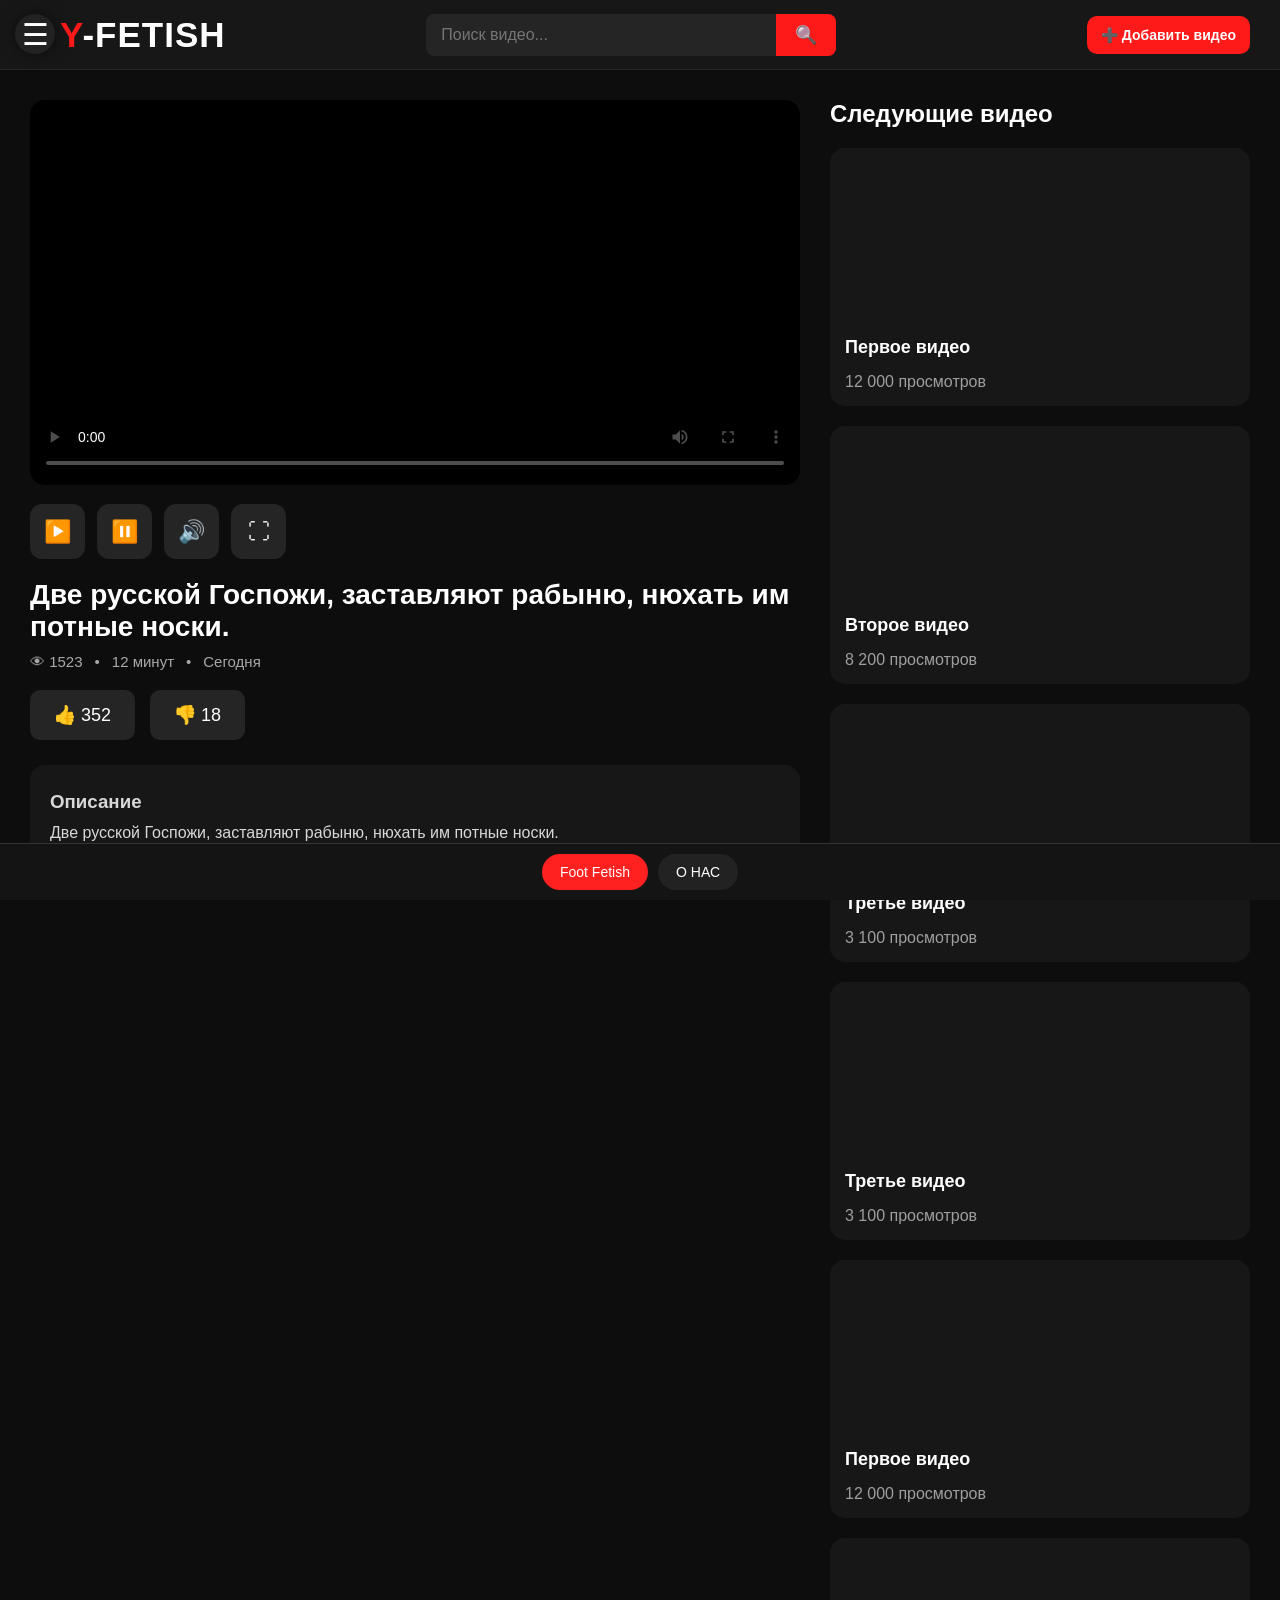
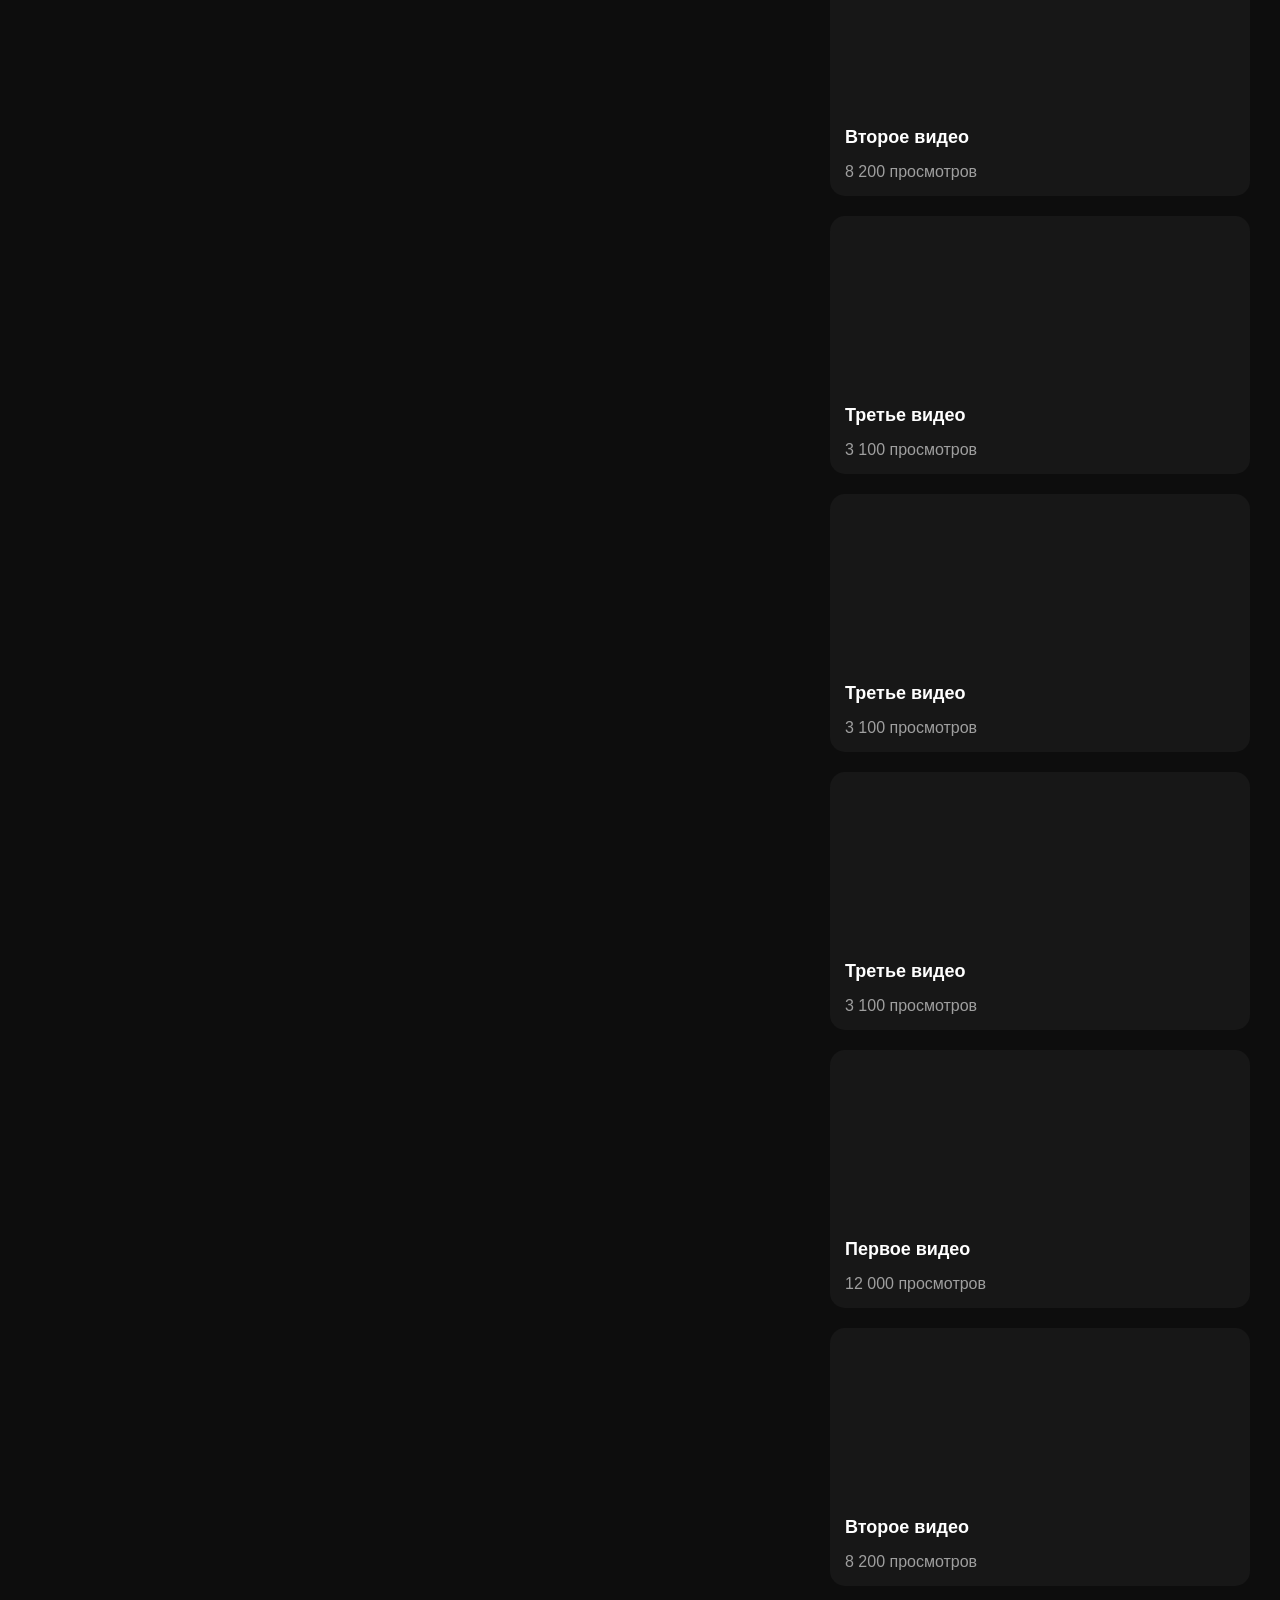
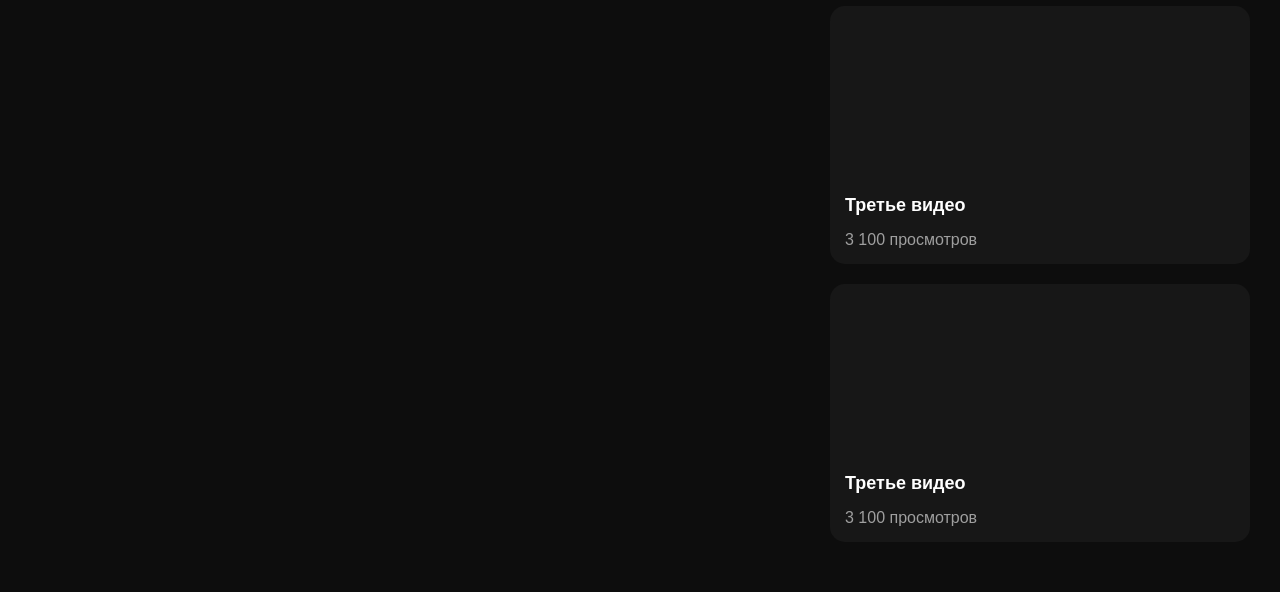
==== index.html @ 75a19df0 "Y-FETISH.ne Y-FETISH.ne" ====
<!DOCTYPE html>
<html lang="ru">
<head>
<meta charset="UTF-8">
<meta name="viewport" content="width=device-width, initial-scale=1.0">

<title>Y-FETISH</title>

<link rel="stylesheet" href="style.css">
</head>

<body>

<header>

<div class="logo">
    <a href="in.html" class="logo-link">
        <span class="red">Y</span>-FETISH
    </a>


</div>



  <div class="search">
    <input type="text" placeholder="Поиск видео...">
    <button>🔍</button>
  </div>

  <a href="upload.html" class="upload-btn">➕ Добавить видео</a>

</header>

<main>

<section class="player">

  <video id="video" controls poster="poster.jpg">
    <source src="videos/1.mp4" type="video/mp4">
    Ваш браузер не поддерживает видео.
  </video>

  <div class="controls">
    <button>▶️</button>
    <button>⏸️</button>
    <button>🔊</button>
    <button>⛶</button>
  </div>

  <div class="info">
    <h1>Две русской Госпожи, заставляют рабыню, нюхать им потные носки.</h1>

    <div class="stats">
      <span>👁 1523</span>
      <span>•</span>
      <span>12 минут</span>
      <span>•</span>
      <span>Сегодня</span>
    </div>
  </div>

  <div class="buttons">
    <button>👍 <span>352</span></button>
    <button>👎 <span>18</span></button>
  </div>

  <div class="description">
    <h3>Описание</h3>
    <p>
      Две русской Госпожи, заставляют рабыню, нюхать им потные носки.
    </p>
  </div>

</section>

<aside>

  <h2>Следующие видео</h2>

  <div class="card">
    <video muted>
      <source src="videos/1.mp4" type="video/mp4">
    </video>
    <h3>Первое видео</h3>
    <p>12 000 просмотров</p>
  </div>

  <div class="card">
    <video muted>
      <source src="videos/2.mp4" type="video/mp4">
    </video>
    <h3>Второе видео</h3>
    <p>8 200 просмотров</p>
  </div>

  <div class="card">
    <video muted>
      <source src="videos/3.mp4" type="video/mp4">
    </video>
    <h3>Третье видео</h3>
    <p>3 100 просмотров</p>
  </div>
  
  <div class="card">
    <video muted>
      <source src="videos/4.mp4" type="video/mp4">
    </video>
    <h3>Третье видео</h3>
    <p>3 100 просмотров</p>
  </div>
  
    <div class="card">
    <video muted>
      <source src="videos/5.mp4" type="video/mp4">
    </video>
    <h3>Первое видео</h3>
    <p>12 000 просмотров</p>
  </div>

  <div class="card">
    <video muted>
      <source src="videos/6.mp4" type="video/mp4">
    </video>
    <h3>Второе видео</h3>
    <p>8 200 просмотров</p>
  </div>

  <div class="card">
    <video muted>
      <source src="videos/7.mp4" type="video/mp4">
    </video>
    <h3>Третье видео</h3>
    <p>3 100 просмотров</p>
  </div>
  
  <div class="card">
    <video muted>
      <source src="videos/8.mp4" type="video/mp4">
    </video>
    <h3>Третье видео</h3>
    <p>3 100 просмотров</p>
  </div>
  
    <div class="card">
    <video muted>
      <source src="videos/9.mp4" type="video/mp4">
    </video>
    <h3>Третье видео</h3>
    <p>3 100 просмотров</p>
  </div>
  
    <div class="card">
    <video muted>
      <source src="videos/10.mp4" type="video/mp4">
    </video>
    <h3>Первое видео</h3>
    <p>12 000 просмотров</p>
  </div>

  <div class="card">
    <video muted>
      <source src="videos/11.mp4" type="video/mp4">
    </video>
    <h3>Второе видео</h3>
    <p>8 200 просмотров</p>
  </div>

  <div class="card">
    <video muted>
      <source src="videos/12.mp4" type="video/mp4">
    </video>
    <h3>Третье видео</h3>
    <p>3 100 просмотров</p>
  </div>
  
  <div class="card">
    <video muted>
      <source src="videos/13.mp4" type="video/mp4">
    </video>
    <h3>Третье видео</h3>
    <p>3 100 просмотров</p>
  </div>
  

</aside>
</main>

<div class="categories">
    <a href="index.html" class="active">Foot Fetish</a>
    <a href="about.html">О НАС</a>

</div>
<script>
function toggleMenu() {
    document.getElementById("sideMenu").classList.toggle("open");
}
</script>

<body>

<!-- Кнопка меню -->
<button id="menuBtn" class="menu-btn">☰</button>

<!-- Затемнение -->
<div id="overlay" class="overlay"></div>

<!-- Боковое меню -->
<div id="sideMenu" class="side-menu">

    <a href="about.html">🏠 Главная</a>

    <a href="upload.html">➕ Добавить видео</a>

    <a href="about.html">🔥 О НАС</a>

    <a href="categories.html">📂 Категории</a>

    <a href="profile.html">👤 Профиль</a>

    <a href="settings.html">⚙️ Настройки</a>
	
</div>

<script src="video.js"></script>
<script src="script.js"></script>
</body>
</html>
---- style.css ----
*{
    margin:0;
    padding:0;
    box-sizing:border-box;
}

body{
    background:#0d0d0d;
    color:#fff;
    font-family:Arial,Helvetica,sans-serif;
}

header{
    width:100%;
    height:70px;
    background:#171717;
    display:flex;
    justify-content:space-between;
    align-items:center;
    padding:0 30px;
    border-bottom:1px solid #262626;
    position:sticky;
    top:0;
    z-index:100;
}

.logo{
    font-size:34px;
    font-weight:900;
    letter-spacing:1px;

}

.red{
    color:#ff1a1a;
}

.search{
    display:flex;
    align-items:center;
}

.search input{
    width:350px;
    height:42px;
    background:#252525;
    border:none;
    color:white;
    padding:0 15px;
    border-radius:8px 0 0 8px;
    outline:none;
    font-size:16px;
}

.search button{
    height:42px;
    width:60px;
    border:none;
    background:#ff1a1a;
    color:white;
    cursor:pointer;
    border-radius:0 8px 8px 0;
    font-size:18px;
}

main{
    display:grid;
    grid-template-columns:2fr 420px;
    gap:30px;
    padding:30px;
}

.player video{
    width:100%;
    border-radius:15px;
    background:black;
}

.controls{
    display:flex;
    gap:12px;
    margin-top:15px;
}

.controls button{
    width:55px;
    height:55px;
    border:none;
    border-radius:12px;
    background:#252525;
    color:white;
    cursor:pointer;
    font-size:22px;
    transition:.2s;
}

.controls button:hover{
    background:#ff1a1a;
}

.info{
    margin-top:20px;
}

.info h1{
    font-size:28px;
}

.stats{
    margin-top:10px;
    color:#a8a8a8;
    display:flex;
    gap:12px;
    font-size:15px;
}

.buttons{
    display:flex;
    gap:15px;
    margin-top:20px;
}

.buttons button{
    background:#252525;
    border:none;
    color:white;
    padding:14px 24px;
    border-radius:10px;
    cursor:pointer;
    font-size:18px;
    transition:.2s;
}

.buttons button:hover{
    background:#ff1a1a;
}

.description{
    margin-top:25px;
    background:#171717;
    padding:20px;
    border-radius:15px;
    line-height:1.8;
    color:#d8d8d8;
}

aside h2{
    margin-bottom:20px;
}

.card{
    background:#171717;
    border-radius:15px;
    overflow:hidden;
    margin-bottom:20px;
    transition:.25s;
    cursor:pointer;
}

.card:hover{
    transform:translateY(-4px);
}

.card img{
    width:100%;
    display:block;
}

.card h3{
    padding:15px;
    font-size:18px;
}

.card p{
    padding:0 15px 15px;
    color:#9f9f9f;
}

@media(max-width:1000px){

main{
    grid-template-columns:1fr;
}

.search input{
    width:180px;
}

header{
    padding:15px;
}

.logo{
    font-size:26px;
	
}

}

@media(max-width:700px){

header{
    flex-direction:column;
    height:auto;
    gap:15px;
    padding:15px;
}

.search{
    width:100%;
}

.search input{
    width:100%;
}

.controls{
    flex-wrap:wrap;
}

.buttons{
    flex-wrap:wrap;
}

.info h1{
    font-size:22px;
}

}


.upload-btn{
    margin-left:20px;
    background:#ff1a1a;
    color:#fff;
    text-decoration:none;
    padding:12px 20px;
    border-radius:10px;
    font-weight:700;
    transition:.2s;
    white-space:nowrap;
}

.upload-btn:hover{
    background:#d10000;
}






.close-btn{
background:none;
border:none;
color:white;
font-size:28px;
cursor:pointer;
float:right;
}






.logo{
    display: flex;
    justify-content: center;
    align-items: center;
    gap: 0px;
    font-size: 35px;
    font-weight: bold;

}




.upload-btn{
    font-size: 14px;   /* уменьшает текст */
    padding: 11px 14px; /* уменьшает саму кнопку */
}


.logo-link{
    text-decoration: none;
    color: white;
    font-weight: bold;
}

.logo-link:hover{
    color: #ff2020;
}





.card video{
    width:100%;
    height:170px;
    object-fit:cover;
    border-radius:10px;
    pointer-events:none;
}












.categories{
    position:fixed;
    bottom:0;
    left:0;
    width:100%;
    background:#141414;
    border-top:1px solid #333;
    display:flex;
    justify-content:center;
    align-items:center;
    gap:10px;
    padding:10px;
    overflow-x:auto;
    white-space:nowrap;
    z-index:9999;
}

.categories::-webkit-scrollbar{
    display:none;
}

.categories a{
    flex:none;
    background:#222;
    color:#fff;
    text-decoration:none;
    padding:10px 18px;
    border-radius:25px;
    font-size:14px;
    transition:.2s;
}

.categories a:hover,
.categories a.active{
    background:#ff2020;
}






/* Кнопка меню */

.menu-btn{
position:fixed;
left:15px;
top:14px;              /* было 50% */
transform:none;        /* было translateY(-50%) */

width:40px;
height:40px;
border:none;
border-radius:50%;
background:#222;
color:#fff;
font-size:30px;
cursor:pointer;
z-index:1001;
box-shadow:0 0 15px rgba(0,0,0,.5);
}

/* Затемнение */

.overlay{
position:fixed;
top:0;
left:0;
width:100%;
height:100%;
background:rgba(0,0,0,.55);
display:none;
z-index:998;
}

/* Меню */

.side-menu{
position:fixed;
top:0;
left:-270px;
width:250px;
height:100%;
background:#171717;
padding-top:80px;
transition:.35s;
z-index:999;
border-right:1px solid #333;
overflow-y:auto;
}

.side-menu a{
display:block;
padding:18px 25px;
color:#fff;
text-decoration:none;
font-size:18px;
transition:.2s;
}

.side-menu a:hover{
background:#ff3b30;
}

.side-menu.active{
left:0;
}

.overlay.active{
display:block;
}




.add-video {
  background:#ff3b30;
  color:#fff;
  border:none;
  padding:12px 22px;
  border-radius:8px;
  cursor:pointer;
}


.logo{
  position: relative;
  left: 30px; /* двигает только название вправо */
}
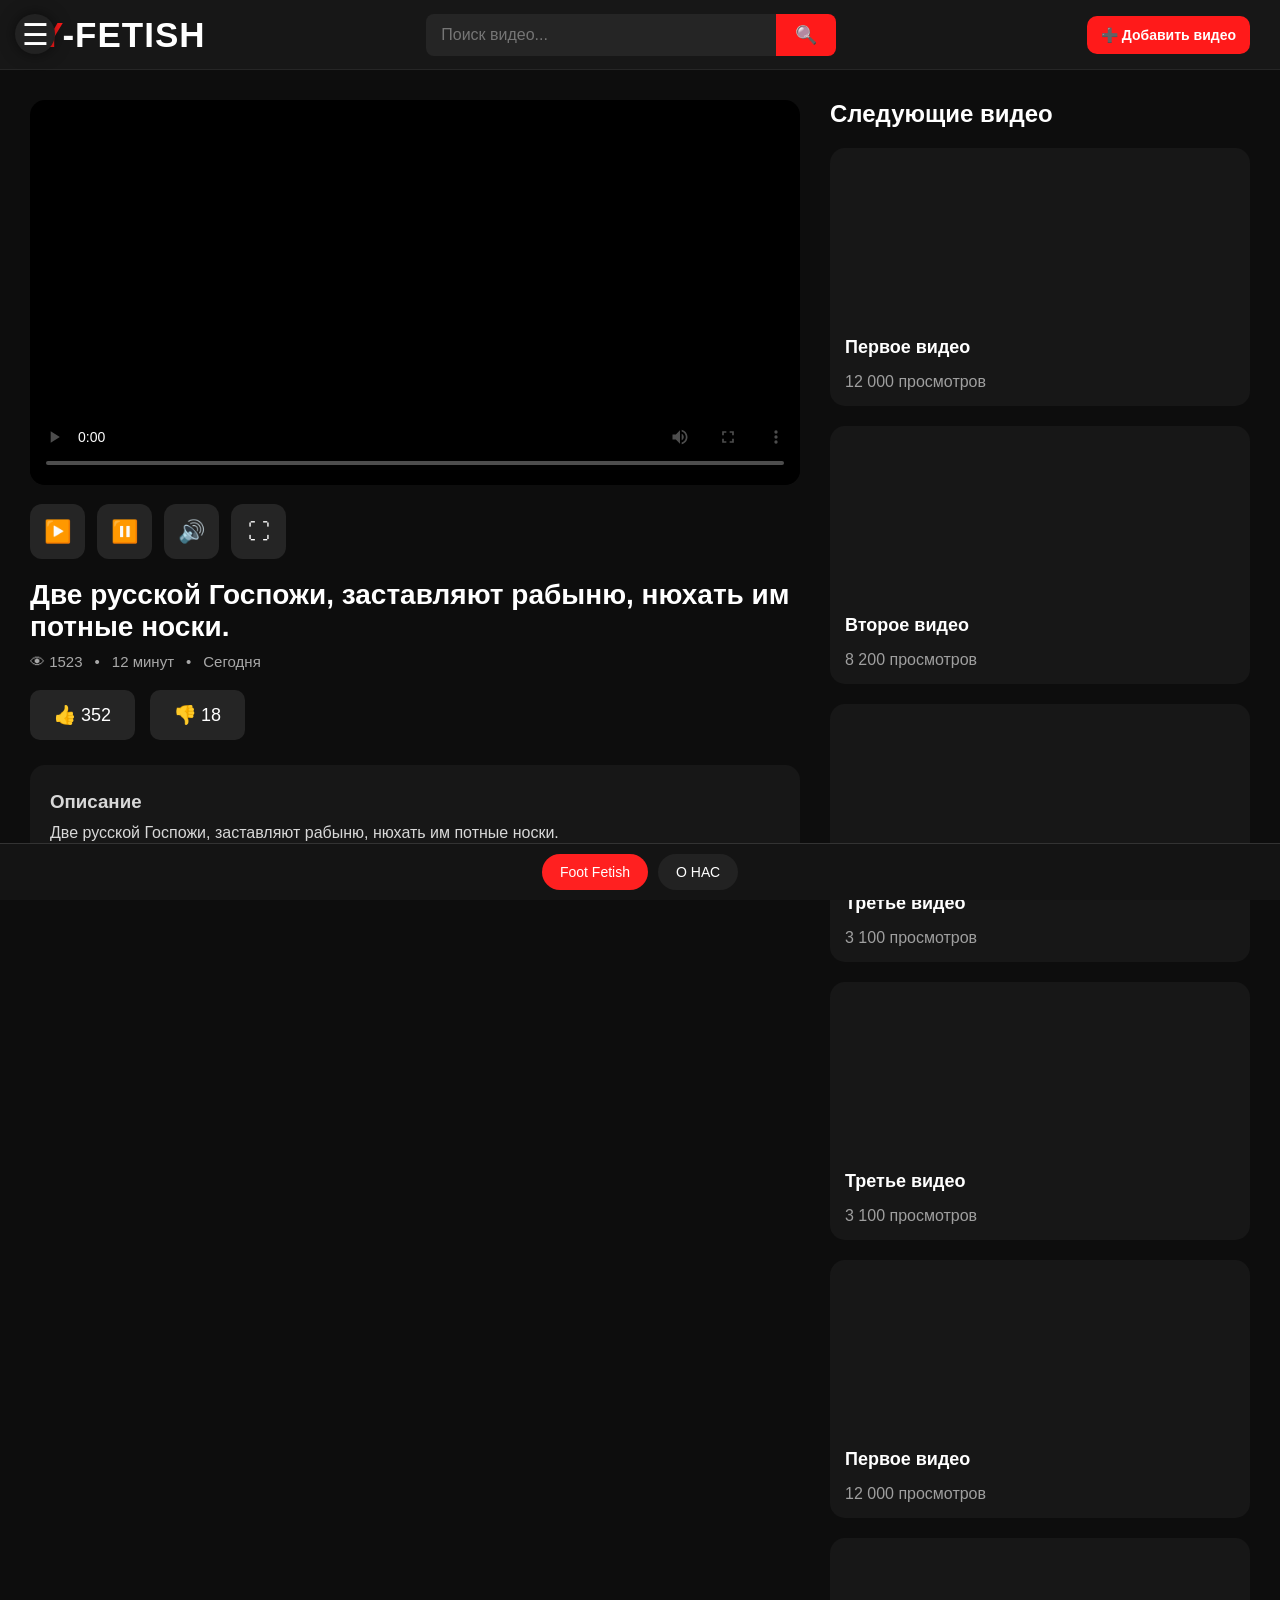
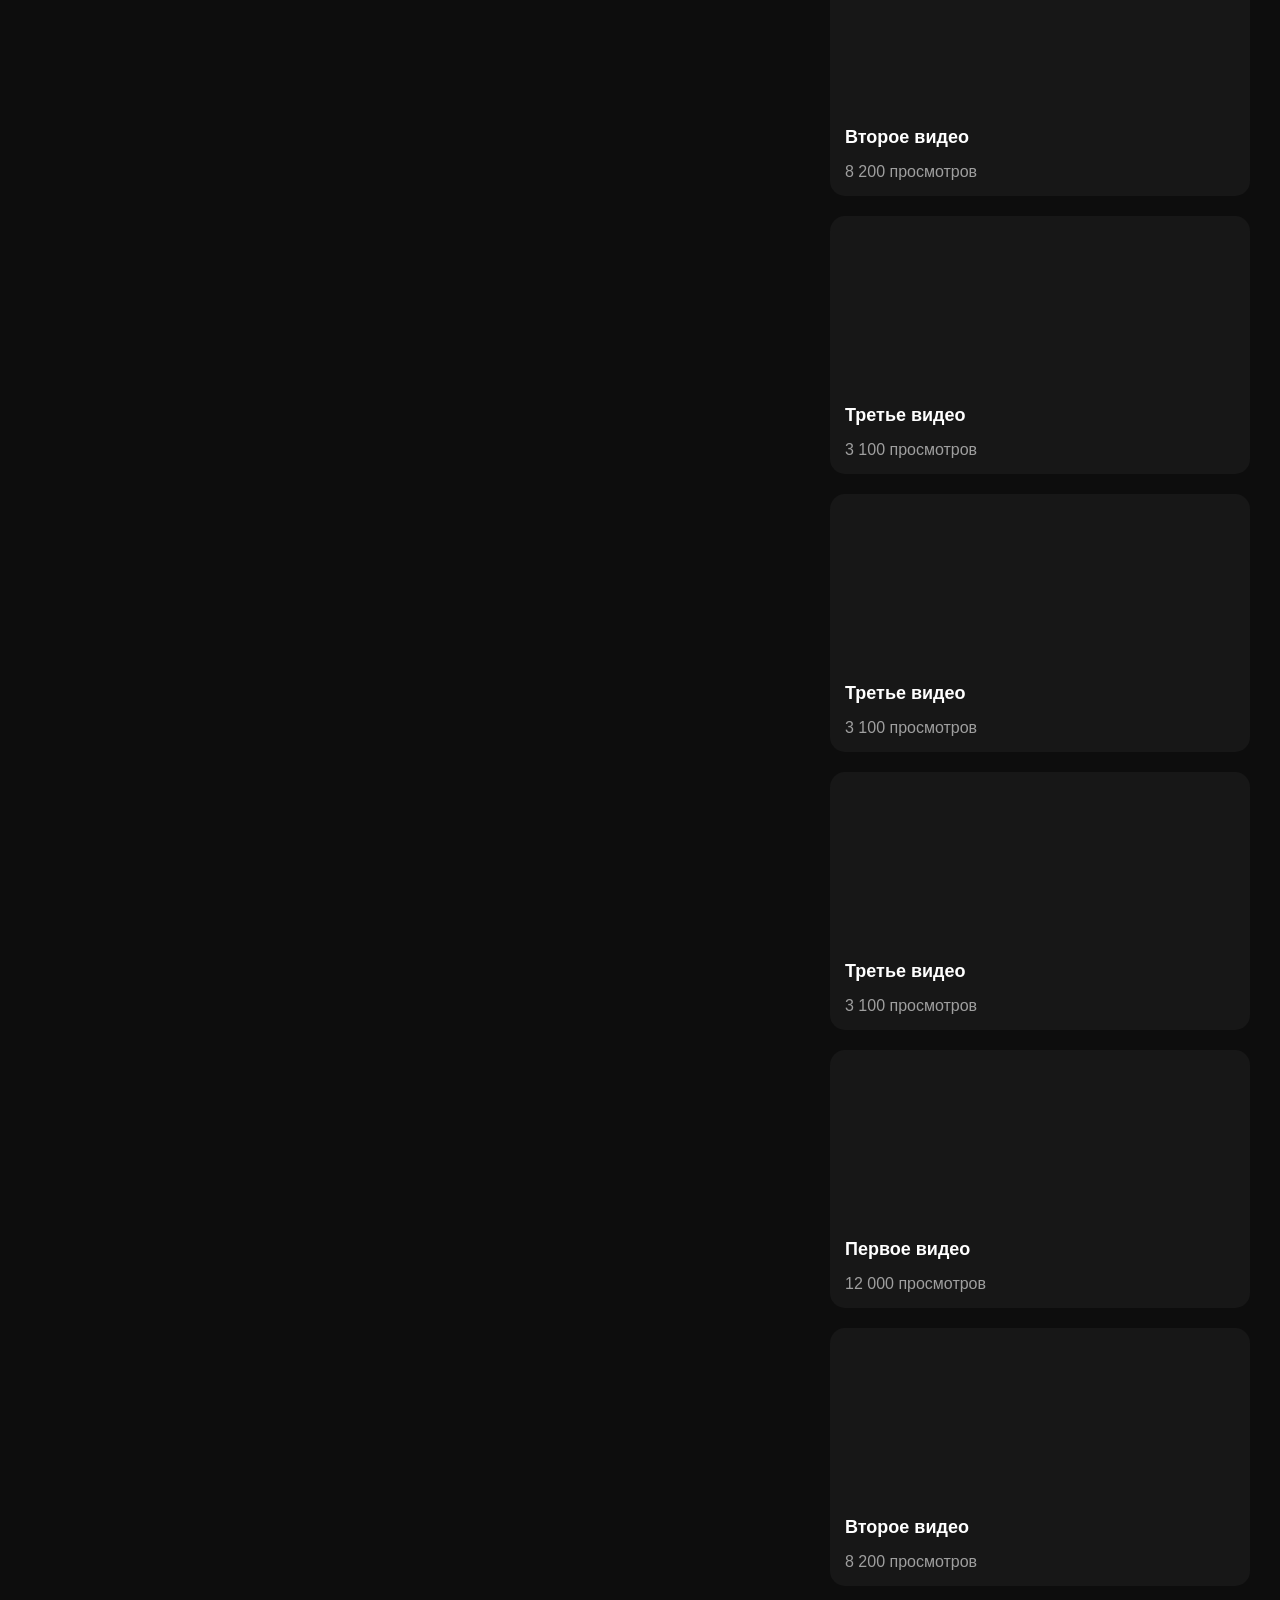
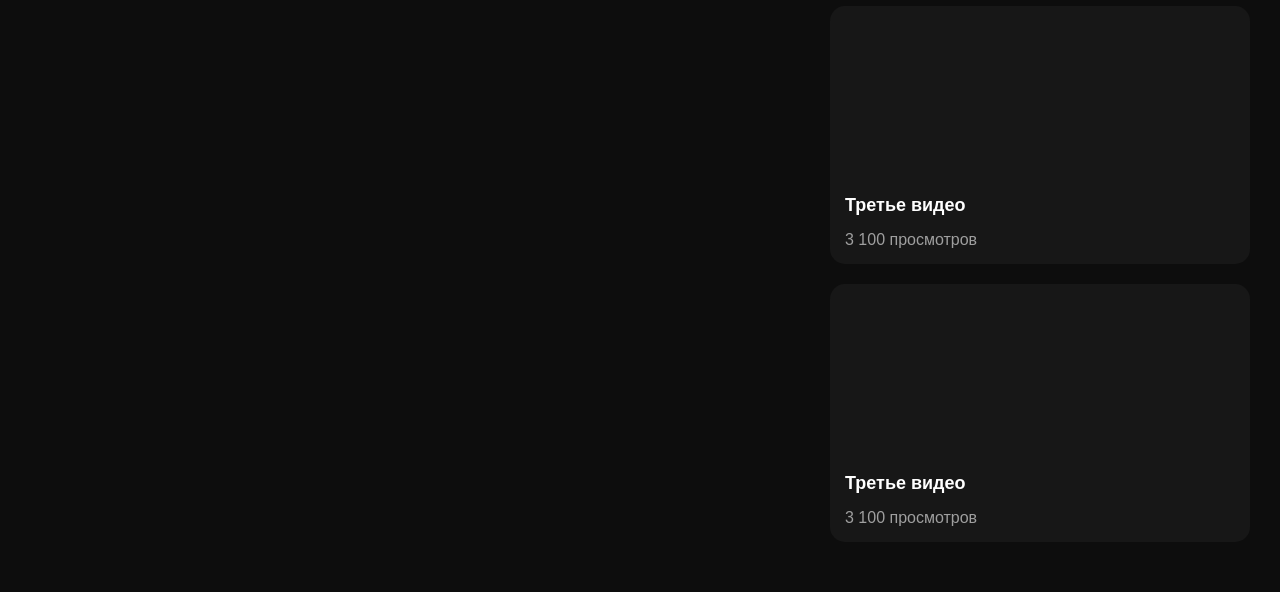
==== commit bffacbe9: "Fix HTML structure and content formatting" ====
--- a/index.html
+++ b/index.html
@@ -208,7 +208,9 @@
 <!-- Боковое меню -->
 <div id="sideMenu" class="side-menu">
 
-    <a href="about.html">🏠 Главная</a>
+    <a href="home/index.html">
+    Главная
+    </a>
 
     <a href="upload.html">➕ Добавить видео</a>
 
@@ -225,4 +227,4 @@
 <script src="video.js"></script>
 <script src="script.js"></script>
 </body>
-</html>+</html>
--- a/style.css
+++ b/style.css
@@ -443,5 +443,5 @@
 
 .logo{
   position: relative;
-  left: 30px; /* двигает только название вправо */
-}+  left: 10px; /* двигает только название вправо */
+}
